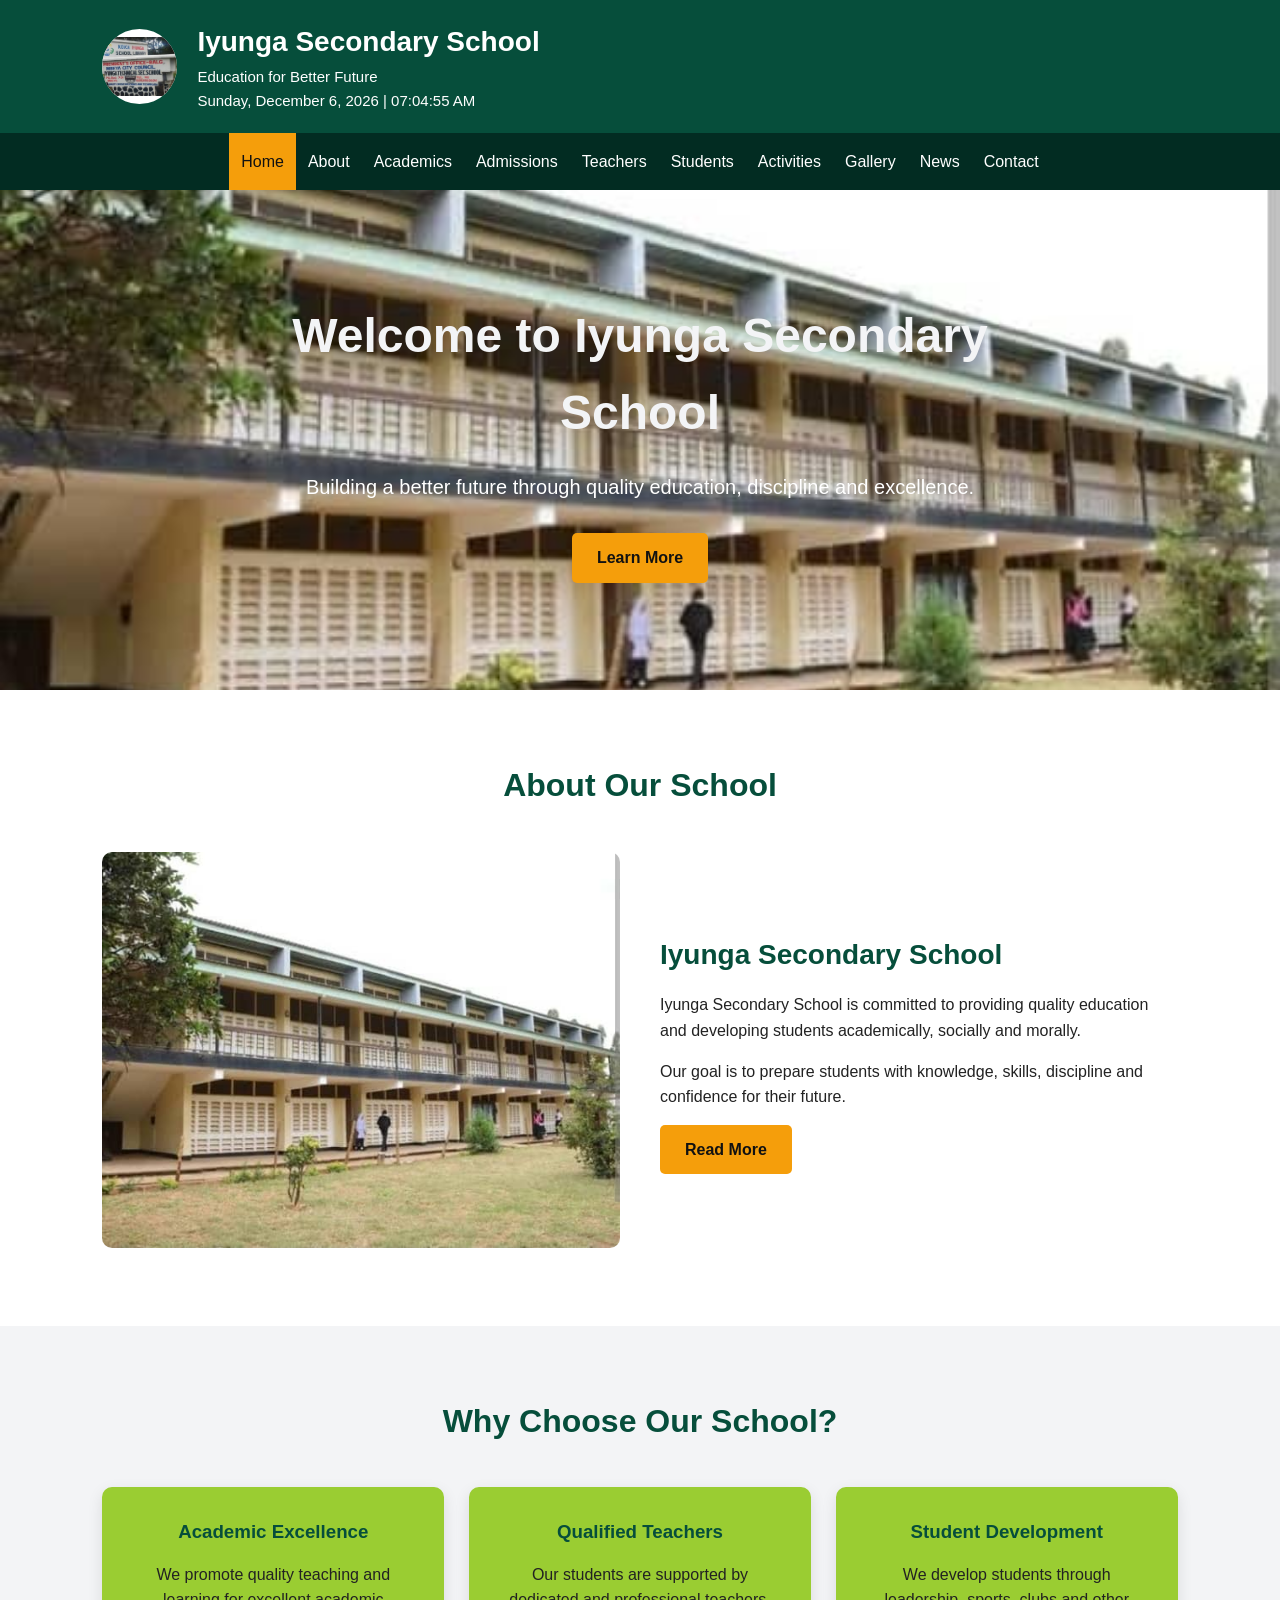
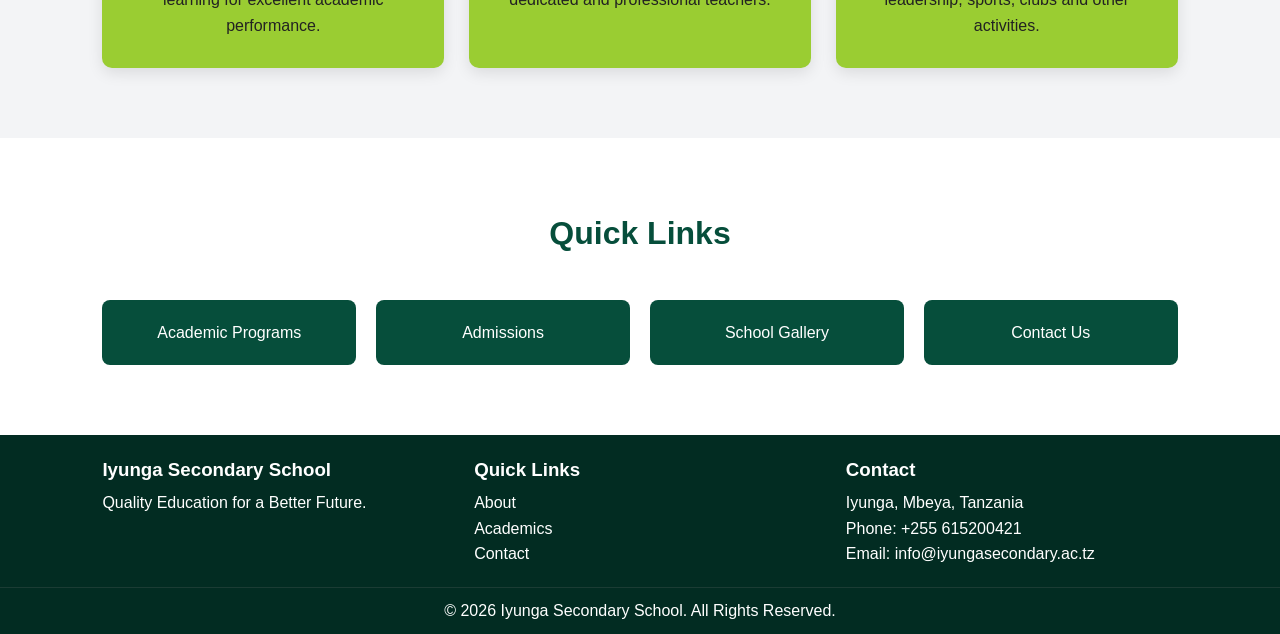
==== index.html @ c2411500 "Update index.html" ====
<!DOCTYPE html>
<html lang="en">
<head>
    <meta charset="UTF-8">
    <meta name="viewport" content="width=device-width, initial-scale=1.0">

    <title>Iyunga Secondary School</title>

    <link rel="stylesheet" href="css/style.css">
    <link rel="stylesheet" href="css/responsive.css">
    <link rel="stylesheet" href="css/animations.css">
</head>

<body>

    <!-- Header -->
    <header class="header">

        <div class="logo-area">
            <img src="images/logo.jpeg" alt="Iyunga Secondary School Logo">

            <div>
                <h1>Iyunga Secondary School</h1>
                <p>Education for Better Future</p>
                <p id="datetime"></p>

<script>
function updateDateTime() {
    const now = new Date();

    const date = now.toLocaleDateString('en-US', {
        weekday: 'long',
        year: 'numeric',
        month: 'long',
        day: 'numeric'
    });

    const time = now.toLocaleTimeString('en-US', {
        hour: '2-digit',
        minute: '2-digit',
        second: '2-digit'
    });

    document.getElementById("datetime").textContent =
        date + " | " + time;
}

updateDateTime();
setInterval(updateDateTime, 1000);
</script>
            </div>
        </div>
    </header>

    <!-- Navigation -->
    <nav class="navbar">


        <ul id="navMenu">
            <li><a href="index.html" class="active">Home</a></li>
            <li><a href="pages/about.html">About</a></li>
            <li><a href="pages/academics.html">Academics</a></li>
            <li><a href="pages/admissions.html">Admissions</a></li>
            <li><a href="pages/teachers.html">Teachers</a></li>
            <li><a href="pages/students.html">Students</a></li>
            <li><a href="pages/activities.html">Activities</a></li>
            <li><a href="pages/gallery.html">Gallery</a></li>
            <li><a href="pages/news.html">News</a></li>
            <li><a href="pages/contact.html">Contact</a></li>
        </ul>

    </nav>


    <!-- Hero -->
    <section class="hero">

        <div class="hero-content">

            <h2>Welcome to Iyunga Secondary School</h2>

            <p>
                Building a better future through quality education,
                discipline and excellence.
            </p>

            <a href="pages/about.html" class="btn">
                Learn More
            </a>

        </div>

    </section>


    <!-- About -->
    <section class="section">

        <h2 class="section-title">About Our School</h2>

        <div class="about-container">

            <div>
                <img src="images/building.jpeg"
                     alt="Iyunga Secondary School">
            </div>

            <div>

                <h3>Iyunga Secondary School</h3>

                <p>
                    Iyunga Secondary School is committed to providing
                    quality education and developing students academically,
                    socially and morally.
                </p>

                <p>
                    Our goal is to prepare students with knowledge,
                    skills, discipline and confidence for their future.
                </p>

                <a href="pages/about.html" class="btn">
                    Read More
                </a>

            </div>

        </div>

    </section>


    <!-- Features -->
    <section class="section features-section">

        <h2 class="section-title">Why Choose Our School?</h2>

        <div class="cards">

            <div class="card">
                <h3>Academic Excellence</h3>
                <p>
                    We promote quality teaching and learning
                    for excellent academic performance.
                </p>
            </div>

            <div class="card">
                <h3>Qualified Teachers</h3>
                <p>
                    Our students are supported by dedicated
                    and professional teachers.
                </p>
            </div>

            <div class="card">
                <h3>Student Development</h3>
                <p>
                    We develop students through leadership,
                    sports, clubs and other activities.
                </p>
            </div>

        </div>

    </section>


    <!-- Quick Links -->
    <section class="section">

        <h2 class="section-title">Quick Links</h2>

        <div class="quick-links">

            <a href="pages/academics.html">Academic Programs</a>

            <a href="pages/admissions.html">Admissions</a>

            <a href="pages/gallery.html">School Gallery</a>

            <a href="pages/contact.html">Contact Us</a>

        </div>

    </section>


    <!-- Footer -->
    <footer>

        <div class="footer-content">

            <div>
                <h3>Iyunga Secondary School</h3>

                <p>
                    Quality Education for a Better Future.
                </p>
            </div>

            <div>
                <h3>Quick Links</h3>

                <p>
                    <a href="pages/about.html">About</a>
                </p>

                <p>
                    <a href="pages/academics.html">Academics</a>
                </p>

                <p>
                    <a href="pages/contact.html">Contact</a>
                </p>
            </div>

            <div>
                <h3>Contact</h3>

                <p>Iyunga, Mbeya, Tanzania</p>
                <p>Phone: +255 615200421</p>
                <p>Email: info@iyungasecondary.ac.tz</p>
            </div>

        </div>

        <div class="copyright">
            <p>
                &copy; 2026 Iyunga Secondary School.
                All Rights Reserved.
            </p>
        </div>

    </footer>


    <script src="js/navigation.js"></script>
    <script src="js/script.js"></script>

</body>
</html>
---- css/style.css ----
* {
    margin: 0;
    padding: 0;
    box-sizing: border-box;
}

html {
    scroll-behavior: smooth;
}

body {
    font-family: Arial, sans-serif;
    line-height: 1.6;
    background: #ffffff;
    color: #222;
}

/* HEADER */

.header {
    background: #064e3b;
    color: white;
    padding: 20px 8%;
}

.logo-area {
    display: flex;
    align-items: center;
    gap: 20px;
}

.logo-area img {
    width: 75px;
    height: 75px;
    object-fit: contain;
    background: white;
    border-radius: 50%;
}

.logo-area h1 {
    font-size: 28px;
}

.logo-area p {
    font-size: 15px;
}


/* NAVIGATION */

.navbar {
    background: #022c22;
    padding: 0 8%;
}

.navbar ul {
    list-style: none;
    display: flex;
    justify-content: center;
    flex-wrap: wrap;
}

.navbar li a {
    display: block;
    color: white;
    text-decoration: none;
    padding: 16px 12px;
    transition: 0.3s;
}

.navbar li a:hover,
.navbar li a.active {
    background: #f59e0b;
    color: #111;
}


/* HERO */

.hero {
    min-height: 500px;
    background-image: url("../images/building.jpeg");
    background-size: cover;
    background-position: center;
    background-repeat: no-repeat;

    display: flex;
    align-items: center;
    justify-content: center;
    text-align: center;
    position: relative;
}

.hero-content {
    max-width: 800px;
}

.hero h2 {
    font-size: 48px;
    margin-bottom: 20px;
    color: #f3f4f6;
}

.hero p {
    font-size: 20px;
    margin-bottom: 30px;
    color: white;
}


/* BUTTON */

.btn {
    display: inline-block;
    background: #f59e0b;
    color: #111;
    text-decoration: none;

    padding: 12px 25px;

    border-radius: 5px;

    font-weight: bold;

    transition: 0.3s;
}

.btn:hover {
    background: white;
    transform: translateY(-3px);
}


/* GENERAL SECTION */

.section {
    padding: 70px 8%;
}

.section-title {
    text-align: center;
    font-size: 32px;
    margin-bottom: 40px;
    color: #064e3b;
}


/* ABOUT */

.about-container {
    display: grid;
    grid-template-columns: 1fr 1fr;
    gap: 40px;
    align-items: center;
}

.about-container img {
    width: 100%;
    border-radius: 10px;
}

.about-container h3 {
    color: #064e3b;
    font-size: 28px;
    margin-bottom: 15px;
}

.about-container p {
    margin-bottom: 15px;
}


/* FEATURES */

.features-section {
    background: #f3f4f6;
}

.cards {
    display: grid;
    grid-template-columns: repeat(3, 1fr);
    gap: 25px;
}

.card {
    background: yellowgreen;
    padding: 30px;

    border-radius: 10px;

    text-align: center;

    box-shadow: 0 5px 15px rgba(0,0,0,0.1);

    transition: 0.3s;
}

.card:hover {
    transform: translateY(-8px);
}

.card h3 {
    color: #064e3b;
    margin-bottom: 15px;
}


/* QUICK LINKS */

.quick-links {
    display: grid;
    grid-template-columns: repeat(4, 1fr);
    gap: 20px;
}

.quick-links a {
    text-decoration: none;
    background: #064e3b;
    color: white;
    padding: 20px;
    text-align: center;
    border-radius: 8px;
    transition: 0.3s;
}

.quick-links a:hover {
    background: #f59e0b;
    color: #111;
}


/* FOOTER */

footer {
    background: #022c22;
    color: white;
}

.footer-content {
    padding: 20px 8%;

    display: grid;

    grid-template-columns:
        repeat(3, 1fr);

    gap: 40px;
}

.footer-content h3 {
    margin-bottom: 5px;
}

.footer-content a {
    color: white;
    text-decoration: none;
}

.footer-content a:hover {
    color: #f59e0b;
}

.copyright {
    border-top: 1px solid rgba(125,125,125,0.2);

    text-align: center;

    padding: 10px;
}

/* ================================
   RESPONSIVE NAVIGATION
================================ */

/* DESKTOP */
.navbar {
    background: #022c22;
    padding: 0 8%;
    width: 100%;
}

.navbar ul {
    list-style: none;
    display: flex;
    justify-content: center;
    align-items: center;
    flex-wrap: wrap;
    width: 100%;
    margin: 0;
    padding: 0;
}

.navbar li {
    display: block;
}

.navbar li a {
    display: block;
    color: white;
    text-decoration: none;
    padding: 16px 12px;
    font-size: 16px;
    white-space: nowrap;
    transition: 0.3s;
}

.navbar li a:hover,
.navbar li a.active {
    background: #f59e0b;
    color: #111;
}


/* ================================
   TABLET
================================ */

@media screen and (max-width: 900px) {

    .navbar {
        padding: 0 3%;
    }

    .navbar ul {
        justify-content: center;
        flex-wrap: wrap;
    }

    .navbar li a {
        font-size: 14px;
        padding: 12px 8px;
    }
}


/* ================================
   PHONE
================================ */

@media screen and (max-width: 600px) {

    .navbar {
        display: block !important;
        width: 100%;
        padding: 5px 5px;
        background: #022c22;
    }

    .navbar ul {
        display: flex !important;
        flex-direction: row !important;
        flex-wrap: wrap !important;
        justify-content: center !important;
        align-items: center !important;
        width: 100%;
        padding: 0;
        margin: 0;
        gap: 2px;
    }

    .navbar li {
        display: block !important;
        margin: 0;
        padding: 0;
    }

    .navbar li a {
        display: block !important;
        color: white !important;
        font-size: 12px;
        padding: 8px 6px;
        white-space: nowrap;
    }

    .navbar li a:hover,
    .navbar li a.active {
        background: #f59e0b;
        color: #111 !important;
    }
   
}
---- css/responsive.css ----
@media (max-width: 900px) {

    .hero h2 {
        font-size: 38px;
    }

    .cards {
        grid-template-columns: 1fr 1fr;
    }

    .quick-links {
        grid-template-columns: 1fr 1fr;
    }

    .footer-content {
        grid-template-columns: 1fr 1fr;
    }
}


@media (max-width: 600px) {

    .header {
        padding: 15px;
    }

    .logo-area h1 {
        font-size: 20px;
    }

    .logo-area p {
        font-size: 12px;
    }

    .logo-area img {
        width: 55px;
        height: 55px;
    }


    /* Mobile Navigation */

    .navbar {
        padding: 10px 20px;
    }

    .menu-toggle {
        display: block;
    }

    .navbar ul {
        display: none;
        flex-direction: column;
    }

    .navbar ul.show {
        display: flex;
    }

    .navbar li a {
        padding: 12px;
    }


    /* Hero */

    .hero {
        min-height: 400px;
    }

    .hero h2 {
        font-size: 30px;
    }

    .hero p {
        font-size: 16px;
    }


    /* Sections */

    .section {
        padding: 45px 20px;
    }

    .section-title {
        font-size: 27px;
    }


    /* About */

    .about-container {
        grid-template-columns: 1fr;
    }


    /* Cards */

    .cards {
        grid-template-columns: 1fr;
    }


    /* Quick Links */

    .quick-links {
        grid-template-columns: 1fr;
    }


    /* Footer */

    .footer-content {
        grid-template-columns: 1fr;
        text-align: center;
    }
}
---- css/animations.css ----
@keyframes fadeIn {

    from {
        opacity: 0;
        transform: translateY(30px);
    }

    to {
        opacity: 1;
        transform: translateY(0);
    }

}

.hero-content {
    animation: fadeIn 1.5s ease;
}


@keyframes float {

    0% {
        transform: translateY(0);
    }

    50% {
        transform: translateY(-8px);
    }

    100% {
        transform: translateY(0);
    }

}

.logo-area img {
    animation: float 3s infinite ease-in-out;
}
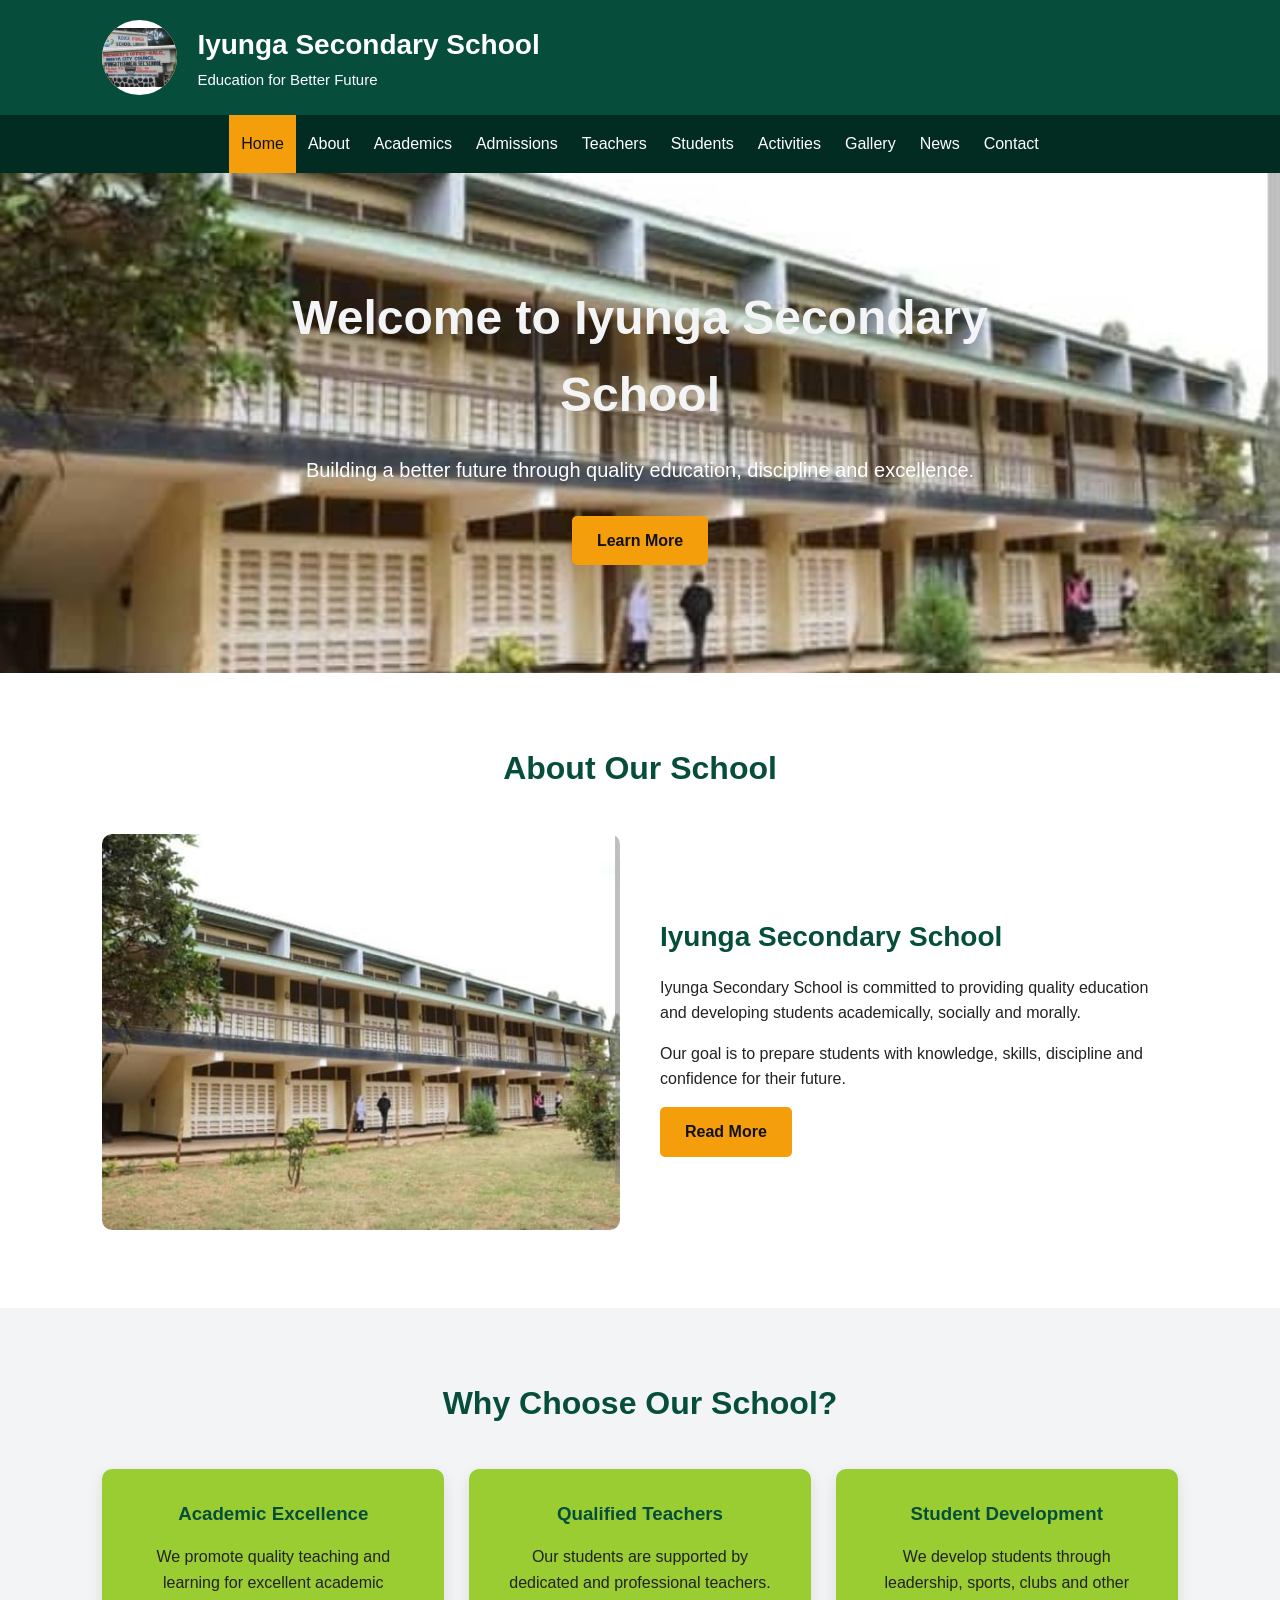
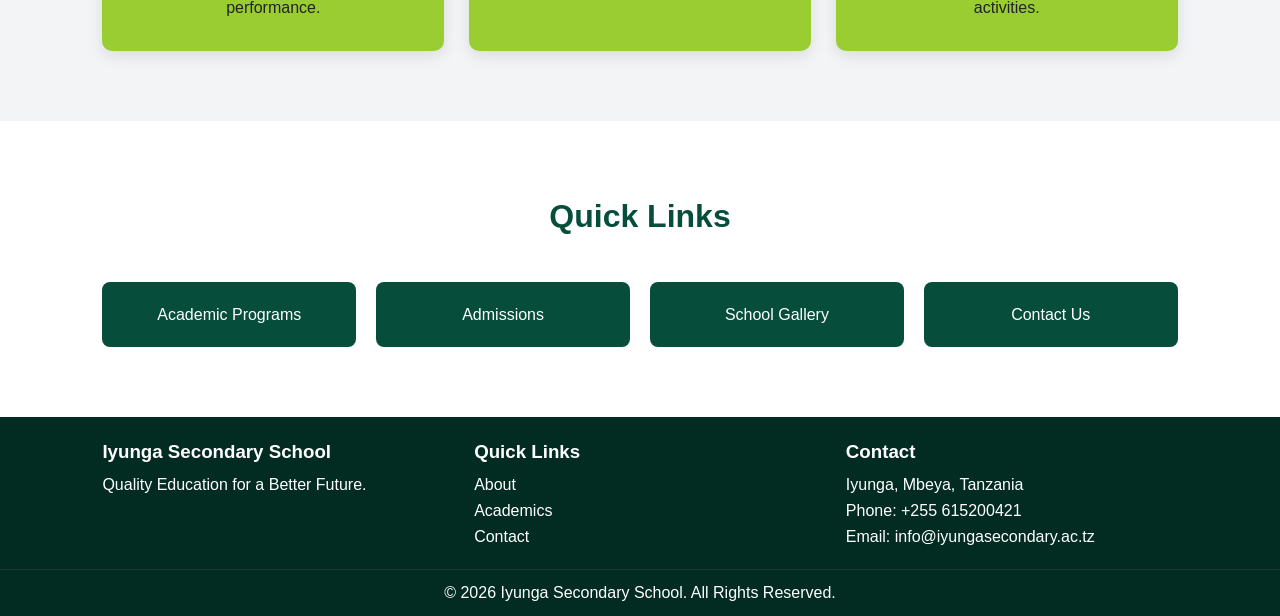
==== commit c7049bcd: "Update index.html" ====
--- a/index.html
+++ b/index.html
@@ -29,6 +29,7 @@
     const now = new Date();
 
     const date = now.toLocaleDateString('en-US', {
+        timeZone:'Africa/DaresSalaam',
         weekday: 'long',
         year: 'numeric',
         month: 'long',
@@ -36,6 +37,7 @@
     });
 
     const time = now.toLocaleTimeString('en-US', {
+         timeZone:'Africa/DaresSalaam',
         hour: '2-digit',
         minute: '2-digit',
         second: '2-digit'
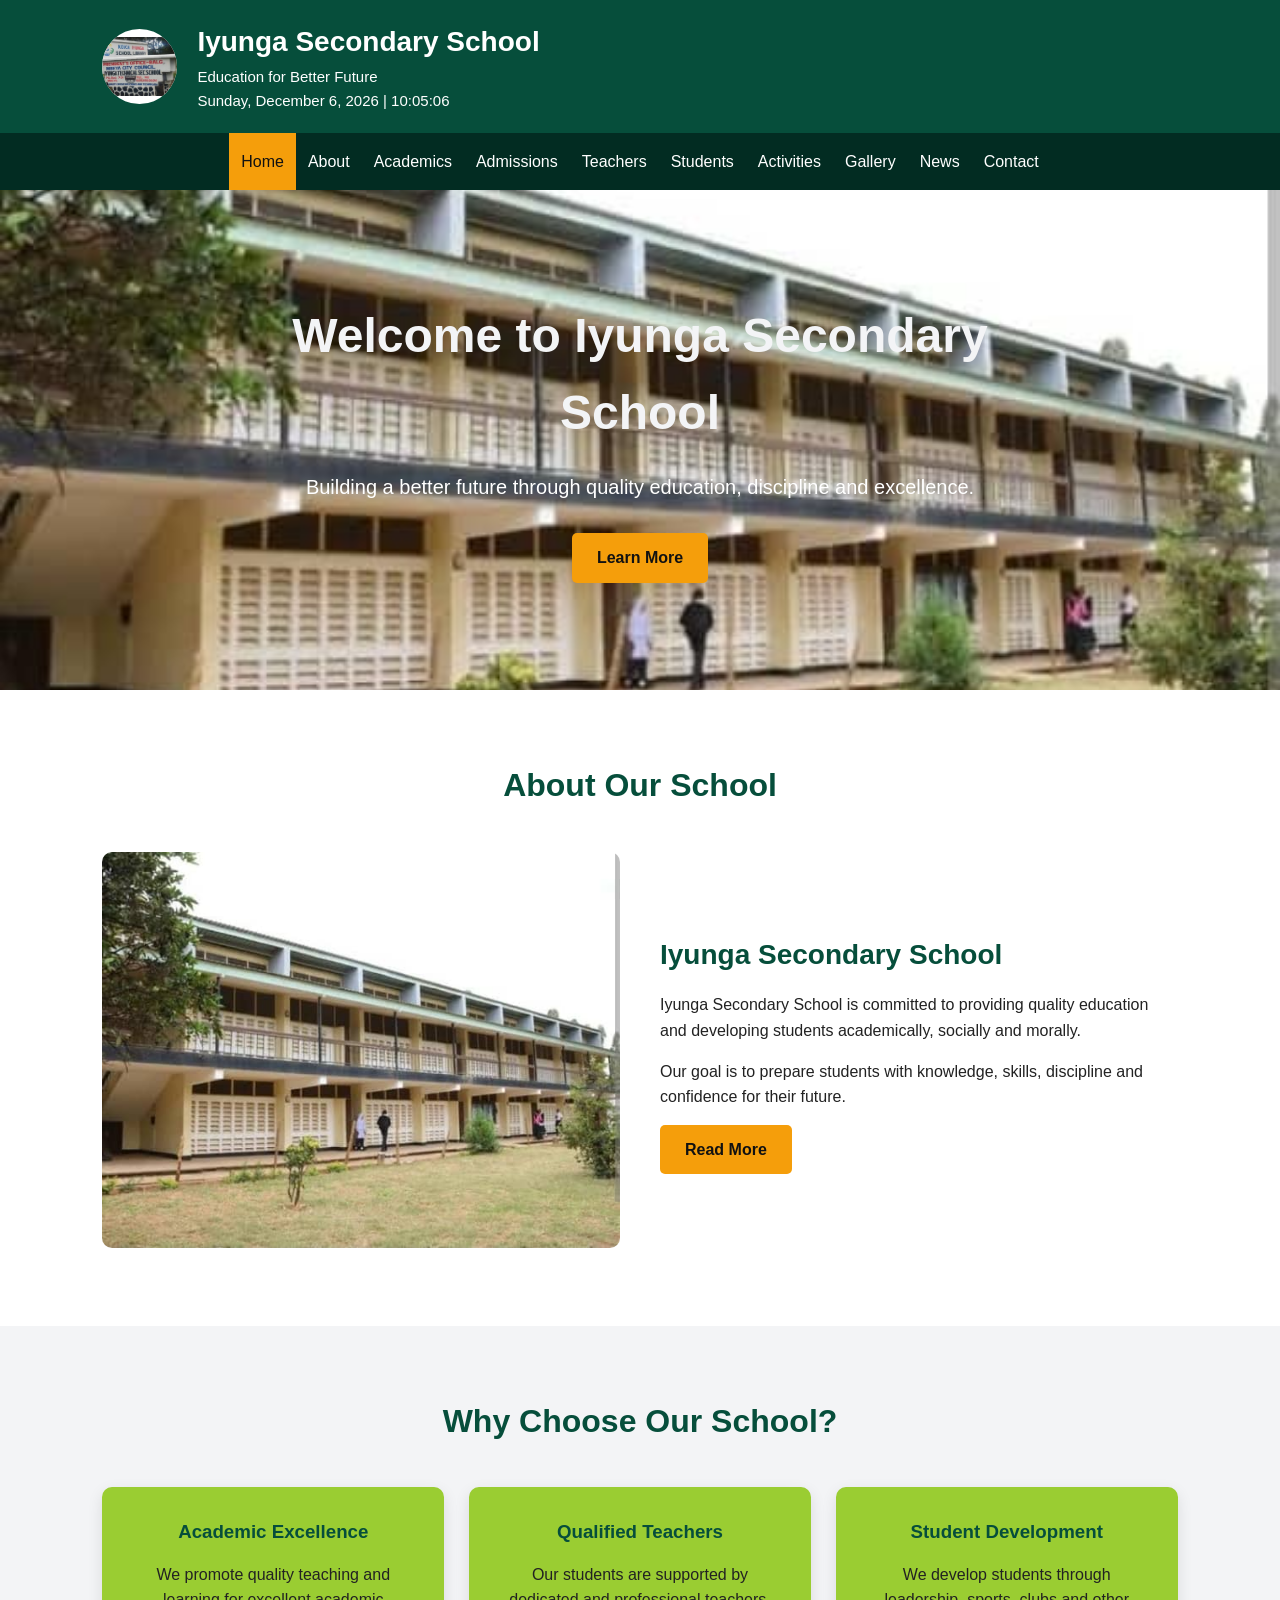
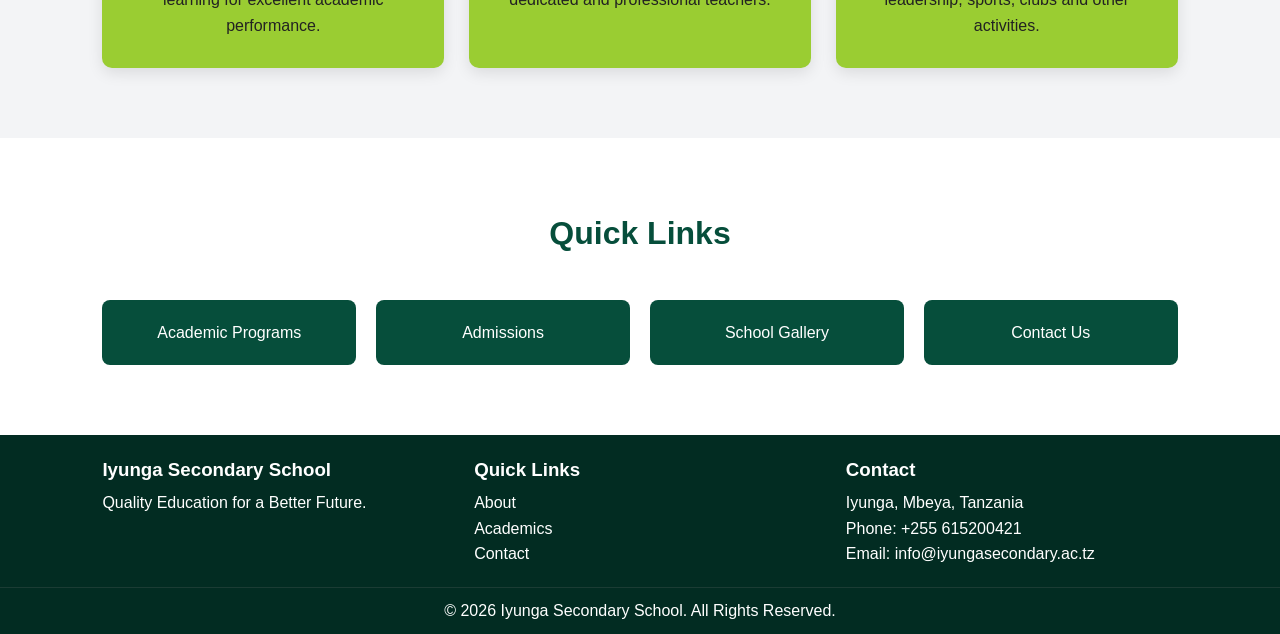
==== commit 4e12f4b4: "update" ====
--- a/index.html
+++ b/index.html
@@ -29,7 +29,7 @@
     const now = new Date();
 
     const date = now.toLocaleDateString('en-US', {
-        timeZone:'Africa/DaresSalaam',
+        timeZone: 'Africa/Dar_es_Salaam',
         weekday: 'long',
         year: 'numeric',
         month: 'long',
@@ -37,10 +37,11 @@
     });
 
     const time = now.toLocaleTimeString('en-US', {
-         timeZone:'Africa/DaresSalaam',
+        timeZone: 'Africa/Dar_es_Salaam',
         hour: '2-digit',
         minute: '2-digit',
-        second: '2-digit'
+        second: '2-digit',
+        hour12: false
     });
 
     document.getElementById("datetime").textContent =
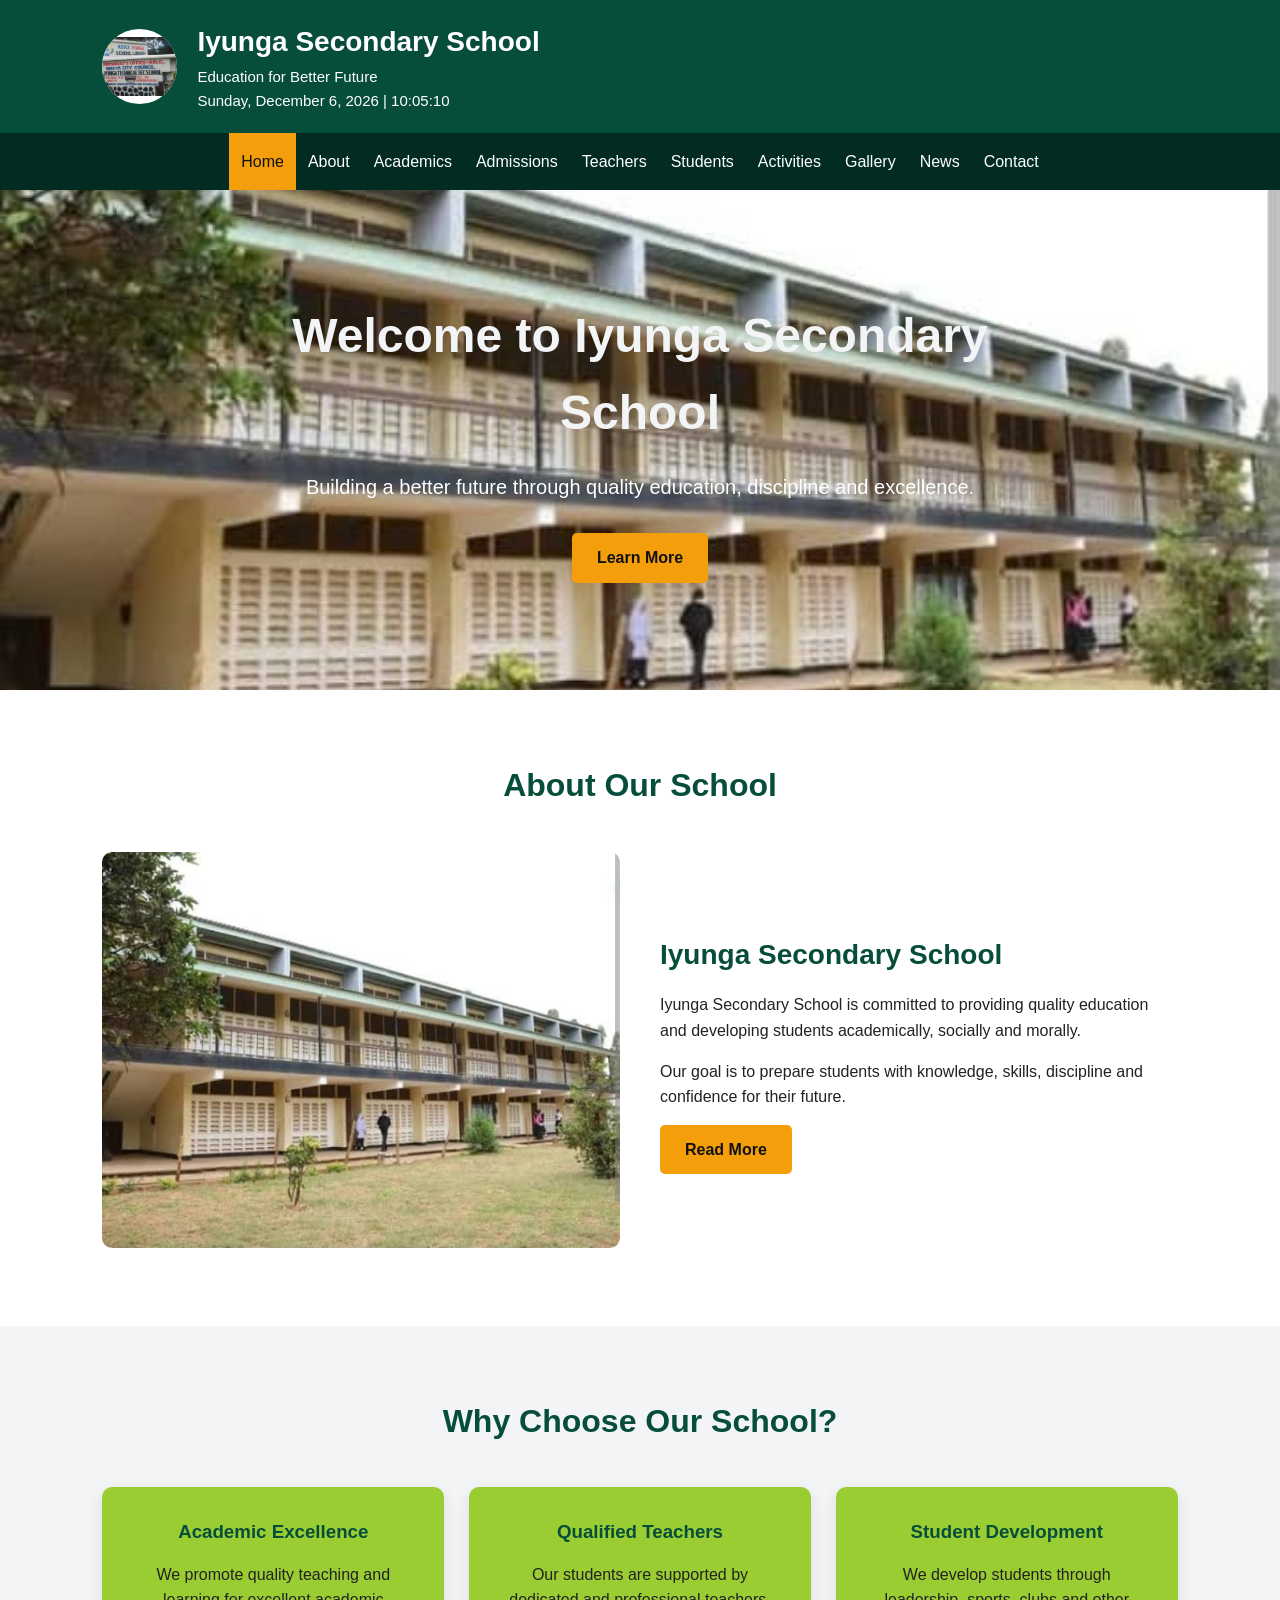
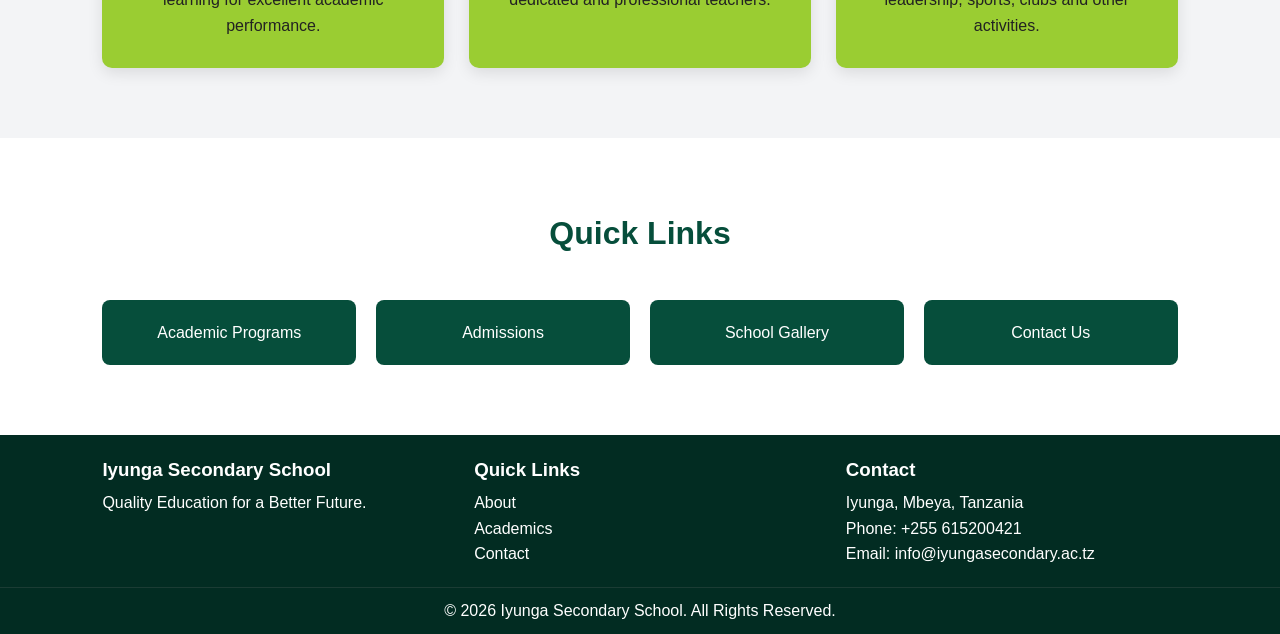
==== commit 4e50f739: "Update index.html" ====
--- a/index.html
+++ b/index.html
@@ -23,7 +23,6 @@
                 <h1>Iyunga Secondary School</h1>
                 <p>Education for Better Future</p>
                 <p id="datetime"></p>
-
 <script>
 function updateDateTime() {
     const now = new Date();
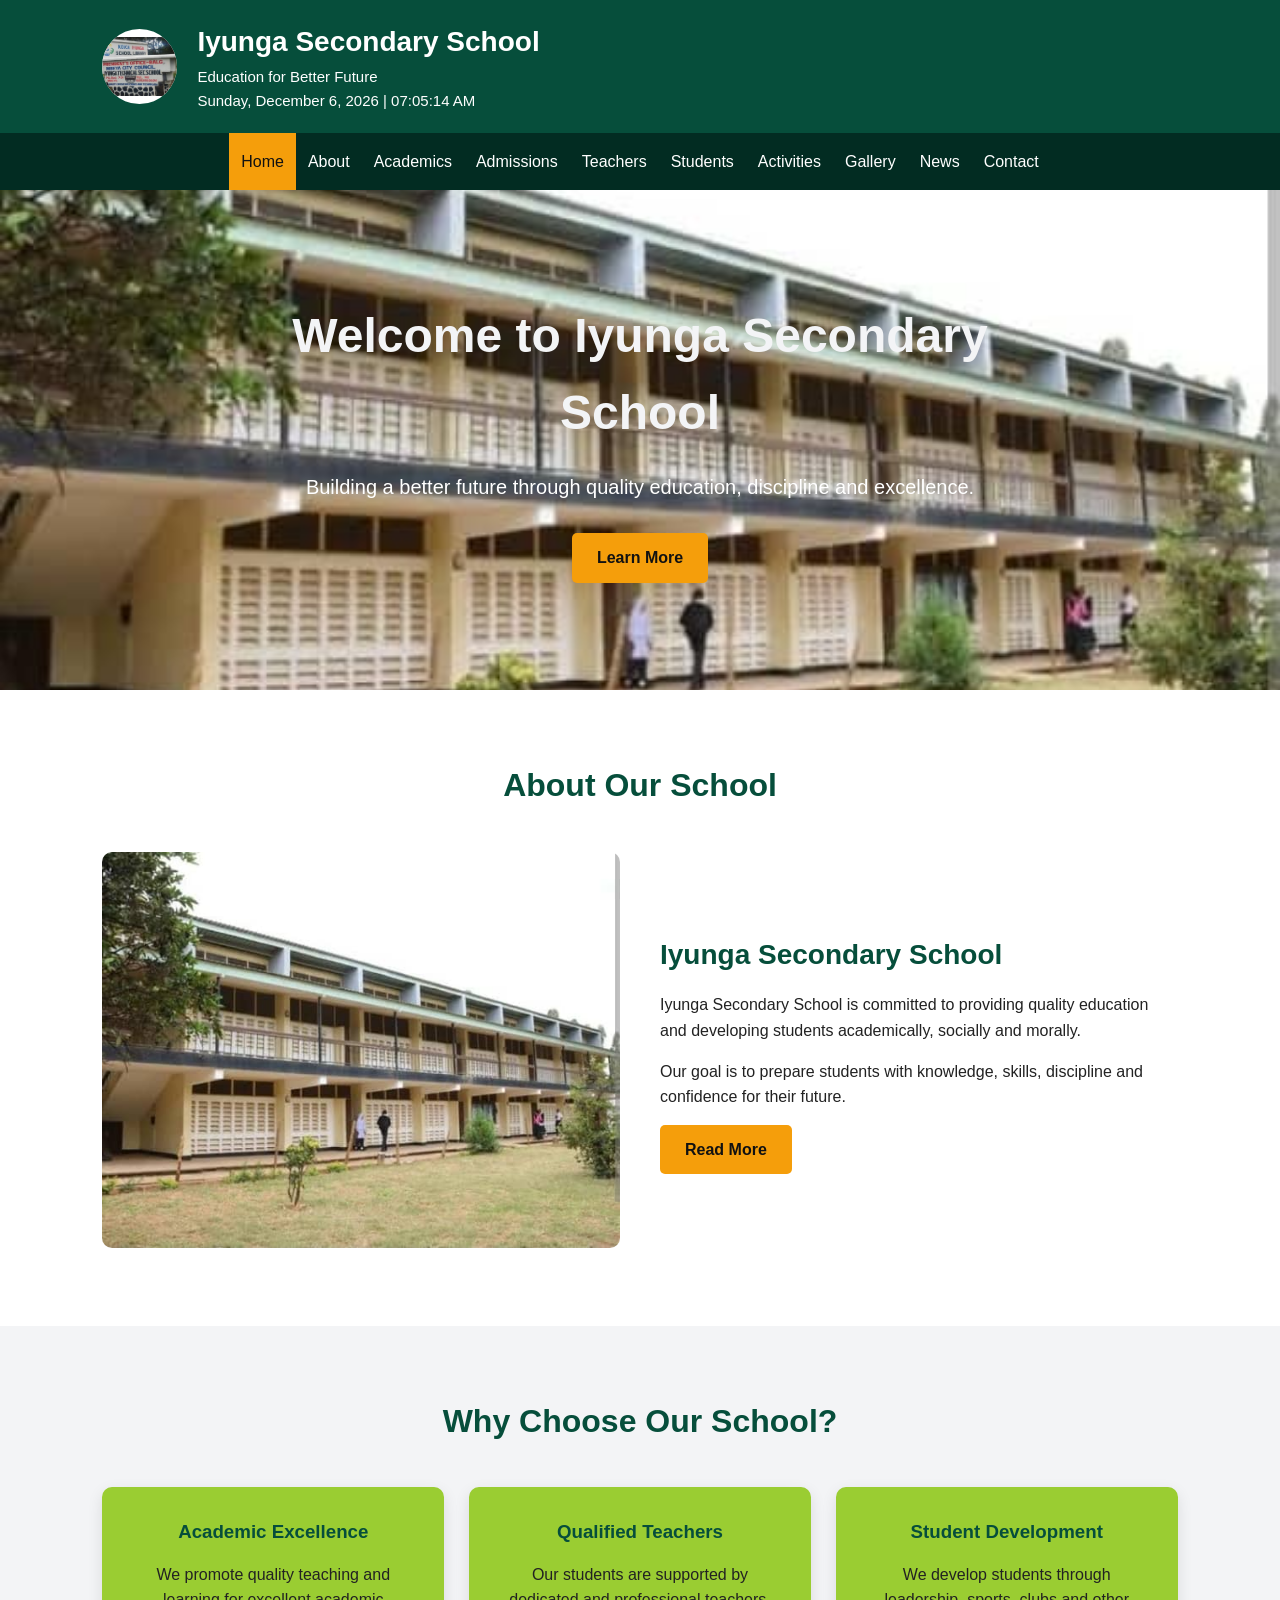
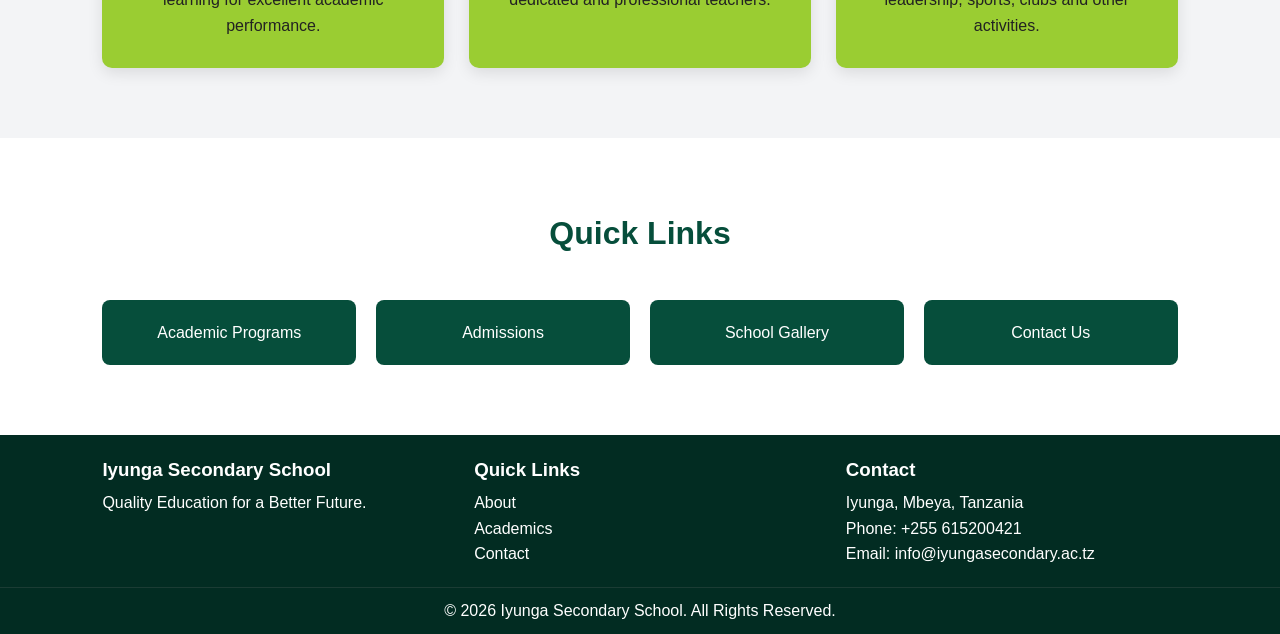
==== commit 578e8a40: "Update index.html" ====
--- a/index.html
+++ b/index.html
@@ -23,12 +23,12 @@
                 <h1>Iyunga Secondary School</h1>
                 <p>Education for Better Future</p>
                 <p id="datetime"></p>
+
 <script>
 function updateDateTime() {
     const now = new Date();
 
     const date = now.toLocaleDateString('en-US', {
-        timeZone: 'Africa/Dar_es_Salaam',
         weekday: 'long',
         year: 'numeric',
         month: 'long',
@@ -36,11 +36,9 @@
     });
 
     const time = now.toLocaleTimeString('en-US', {
-        timeZone: 'Africa/Dar_es_Salaam',
         hour: '2-digit',
         minute: '2-digit',
-        second: '2-digit',
-        hour12: false
+        second: '2-digit'
     });
 
     document.getElementById("datetime").textContent =
@@ -50,6 +48,7 @@
 updateDateTime();
 setInterval(updateDateTime, 1000);
 </script>
+             
             </div>
         </div>
     </header>
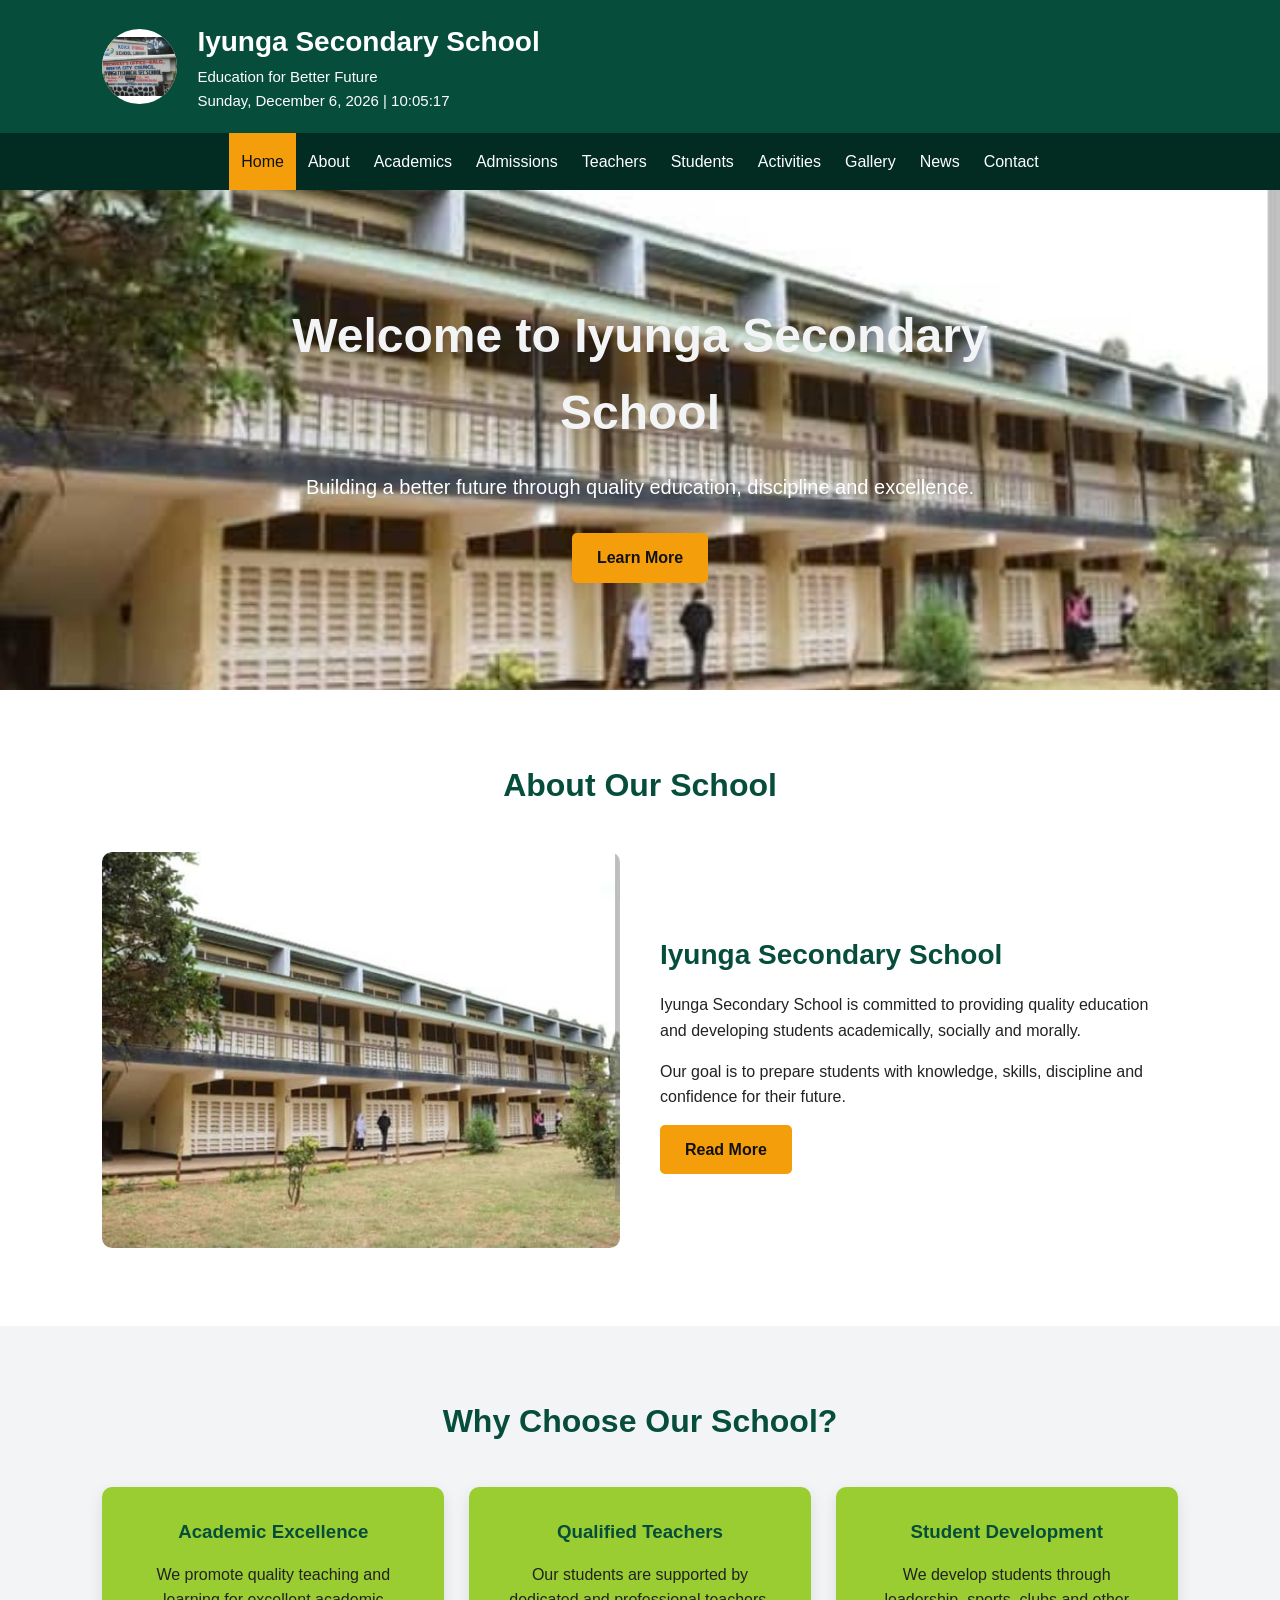
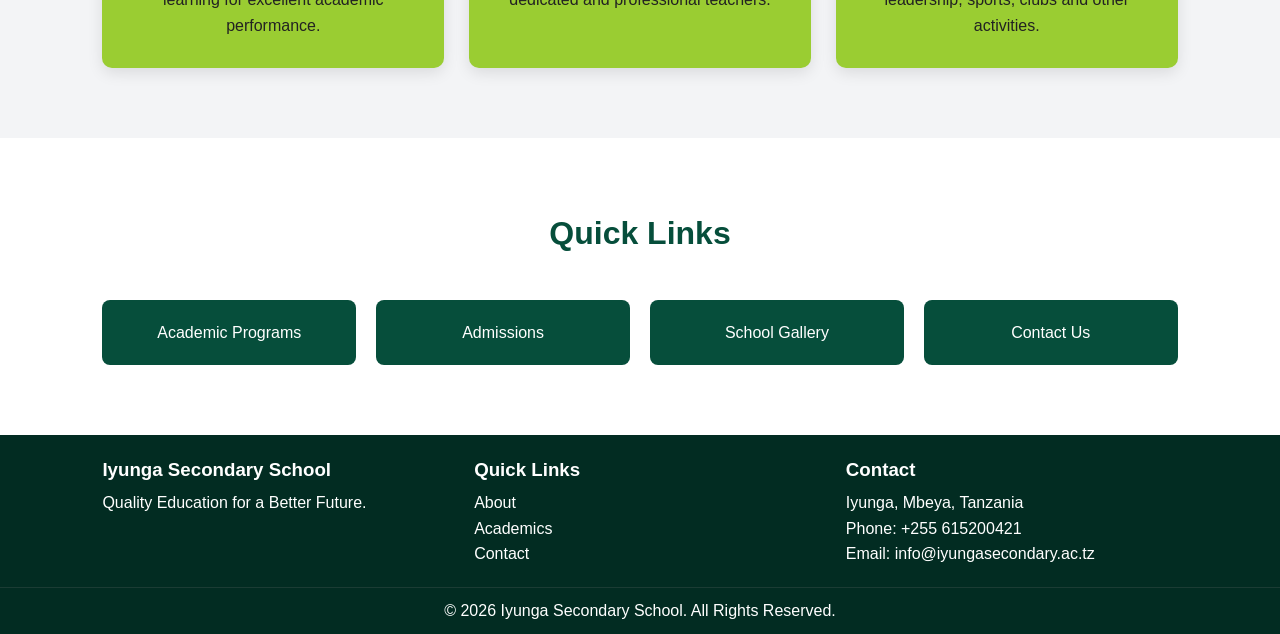
==== commit e9d090a1: "Update index.html" ====
--- a/index.html
+++ b/index.html
@@ -29,6 +29,7 @@
     const now = new Date();
 
     const date = now.toLocaleDateString('en-US', {
+        timeZone: 'Africa/Dar_es_Salaam',
         weekday: 'long',
         year: 'numeric',
         month: 'long',
@@ -36,9 +37,11 @@
     });
 
     const time = now.toLocaleTimeString('en-US', {
+        timeZone: 'Africa/Dar_es_Salaam',
         hour: '2-digit',
         minute: '2-digit',
-        second: '2-digit'
+        second: '2-digit',
+        hour12: false
     });
 
     document.getElementById("datetime").textContent =
@@ -48,6 +51,8 @@
 updateDateTime();
 setInterval(updateDateTime, 1000);
 </script>
+
+
              
             </div>
         </div>
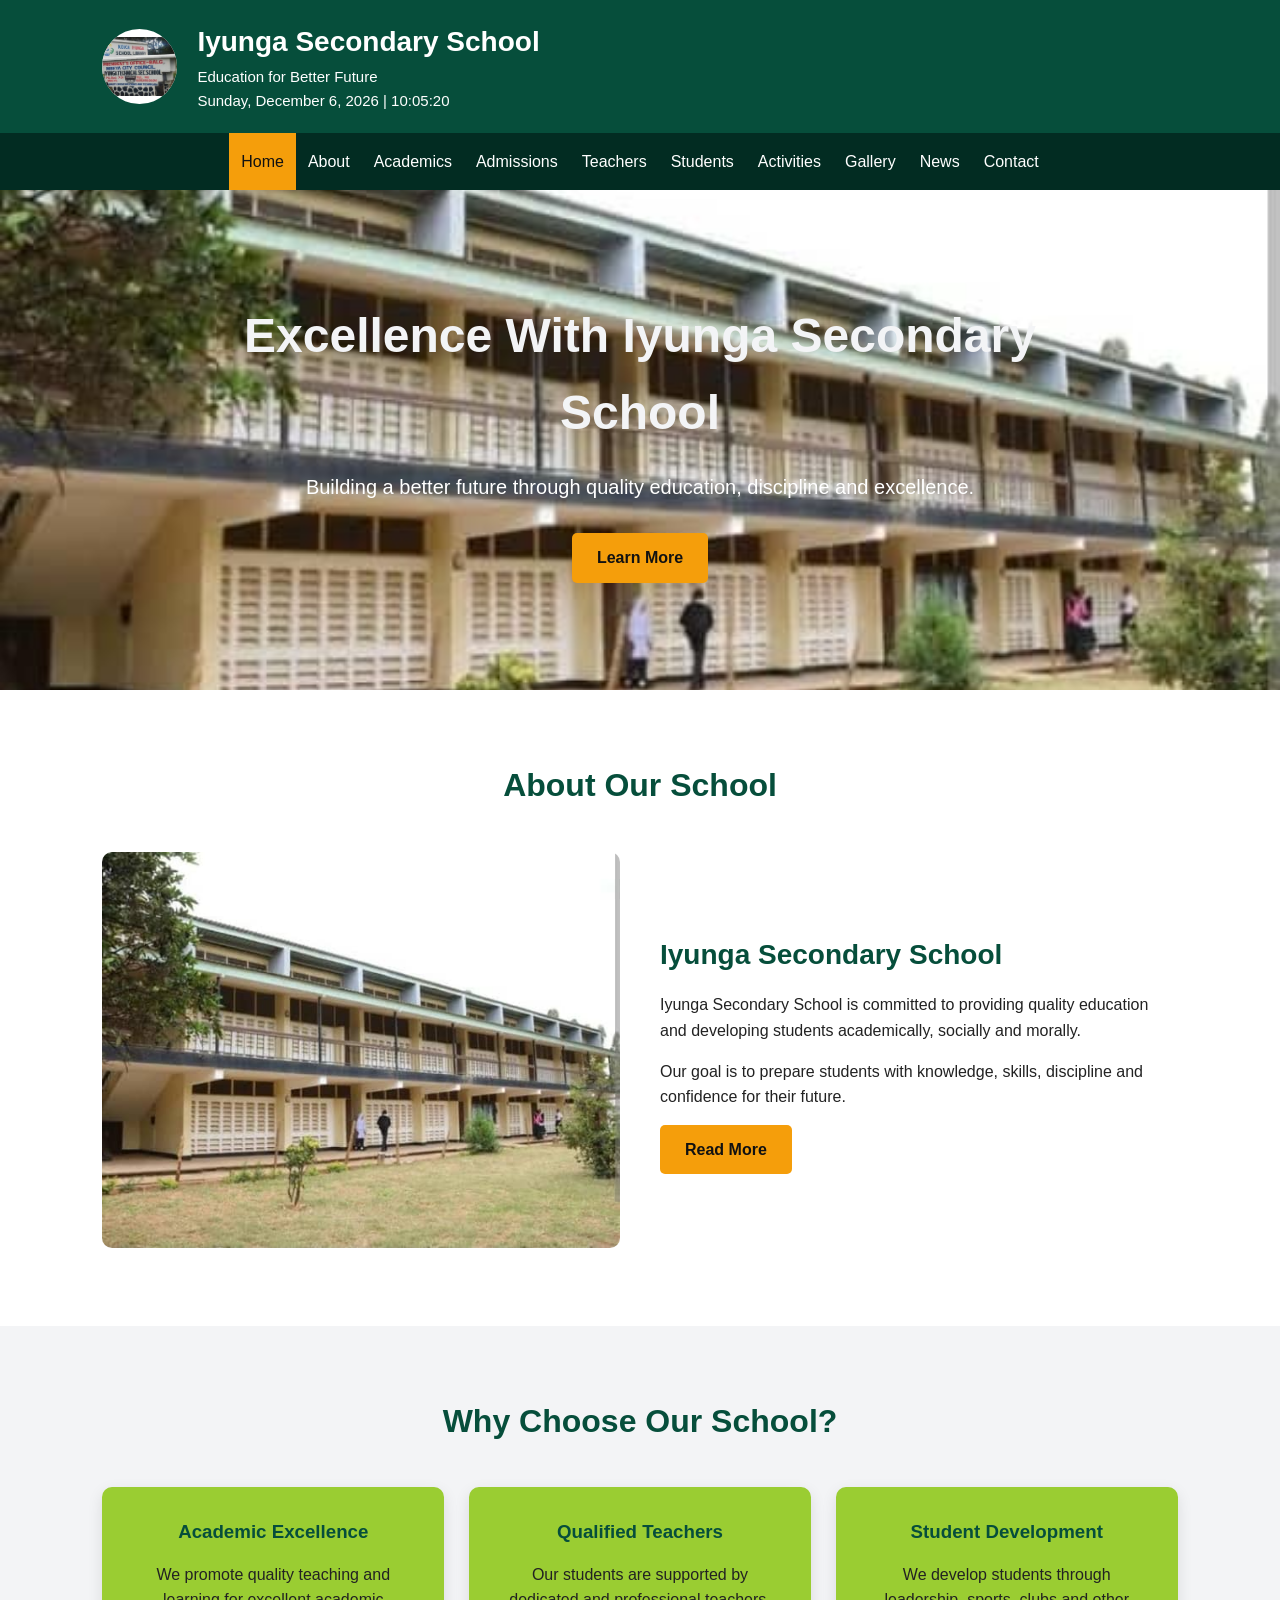
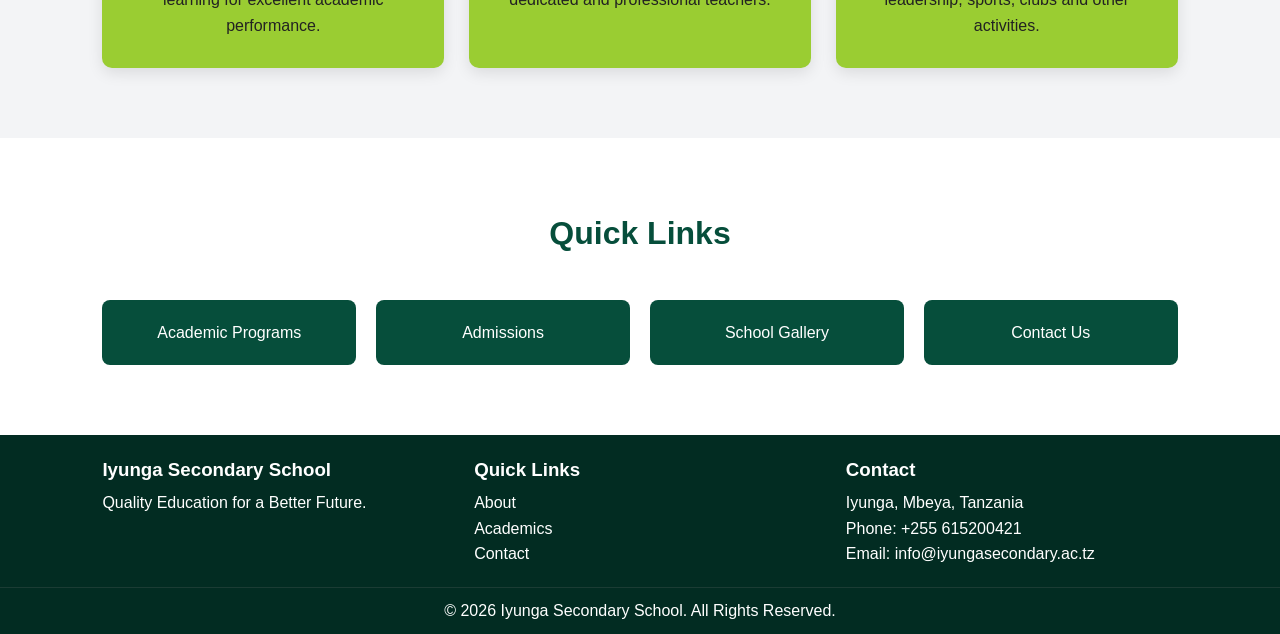
==== commit 45c7deb8: "Update index.html" ====
--- a/index.html
+++ b/index.html
@@ -83,7 +83,7 @@
 
         <div class="hero-content">
 
-            <h2>Welcome to Iyunga Secondary School</h2>
+            <h2>Excellence With Iyunga Secondary School</h2>
 
             <p>
                 Building a better future through quality education,
